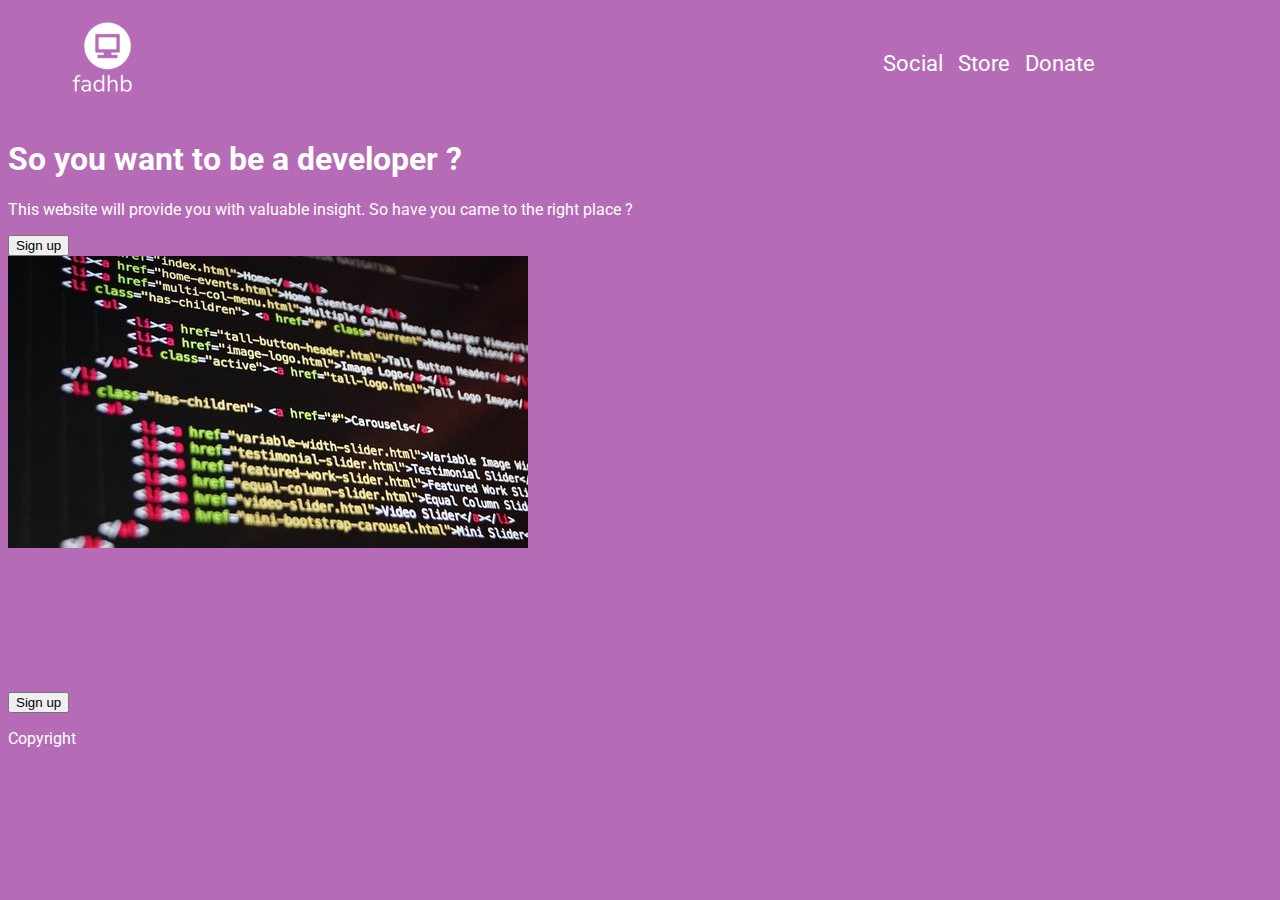
==== pages/index.html @ b3c9c847 "Made substantial changes, Changed HTML skeleton, added images and styled css" ====
<!DOCTYPE html>
<html lang="en">

<head>
    <meta charset="UTF-8">
    <meta name="viewport" content="width=device-width, initial-scale=1.0">
    <link rel="preconnect" href="https://fonts.googleapis.com">
<link rel="preconnect" href="https://fonts.gstatic.com" crossorigin>
<link href="https://fonts.googleapis.com/css2?family=Dela+Gothic+One&family=Roboto:ital,wght@0,100;0,300;0,400;0,500;0,700;0,900;1,100;1,300;1,400;1,500;1,700;1,900&display=swap" rel="stylesheet">

    <link rel="stylesheet" href="../style.css">
    <title>Landing Page</title>
</head>

<body>
    <div id="container">
        <header>
            <div id="nav-bar">
                <!-- I will insert an image here later -->
                <div class="nav-logo">
                <img src="../images/fadhb-logo(1) (1).png" alt=""></div>
                <div class="nav-list">
                    <ul>
                        <li>Social</li>
                        <li>Store</li>
                        <li>Donate</li>
                    </ul>
                </div>
            </div>
        </header>
        <main>
            <div id="hero-section">
                <div class="hero-text">
                    <h1 class="hero-title">So you want to be a developer ?</h1>
                    <p class="hero-para">This website will provide you with valuable insight. So have you came to the right place ?</p>
                    <button class = "hero-button">Sign up</button>
                </div>
                <div class="hero-image">
                    <img src="../images/hero-image-resized.jpg" alt="A blurred image of code">
                </div>
            </div>
            <div id=info-section>
                <div>
                    <img src="" alt="">
                    <p></p>
                </div>
                <div>
                    <img src="" alt="">
                    <p></p>
                </div>
                <div>
                    <img src="" alt="">
                    <p></p>
                </div>
                <div>
                    <img src="" alt="">
                    <p></p>
                </div>
            </div>
            <div id="inspiration-section">
                <p class = "quote"></p>
                <p class="author"></p>
            </div>
            <div id="sign-up-section">
                <div>
                    <p></p>
                    <p></p>
                    <button>Sign up</button>
                </div>
            </div>
        </main>
        <footer>
            <p>Copyright </p>
        </footer>
    </div>
</body>
---- style.css ----
html {
    box-sizing: border-box;
}

* {
    box-sizing: inherit;

}

body {
    margin: 0, auto;
    background-color: rgb(182, 107, 182);
    font-family: "roboto", sans-serif;
    font-weight: 400;
    color: #ffff;
}
#container{
    display: flex;
    flex-direction: column;
}

/* NavBar Css */
#nav-bar {
    font-size: 22px;
    color: #ffff;
    display: flex;
    justify-content: space-between;
    align-items: center;
}

.nav-list ul {
    display: flex;
    list-style: none;
    gap: 15px;
    justify-content: center;

}

.nav-logo {
    margin-left: 50px;
}

#nav-bar div {
    flex: 1;
}
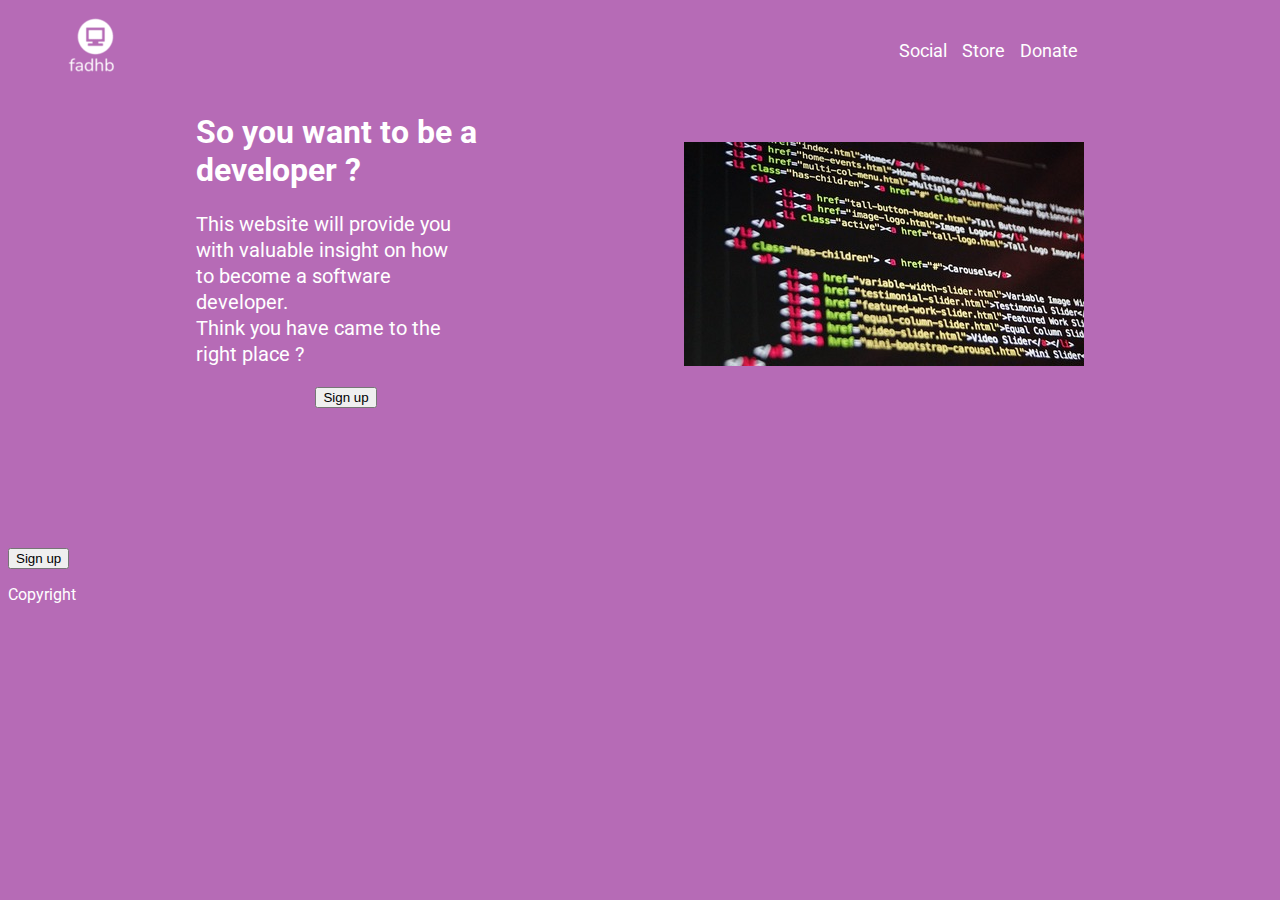
==== commit 8534cbe2: "Styled hero section and resized header logo" ====
--- a/pages/index.html
+++ b/pages/index.html
@@ -5,8 +5,10 @@
     <meta charset="UTF-8">
     <meta name="viewport" content="width=device-width, initial-scale=1.0">
     <link rel="preconnect" href="https://fonts.googleapis.com">
-<link rel="preconnect" href="https://fonts.gstatic.com" crossorigin>
-<link href="https://fonts.googleapis.com/css2?family=Dela+Gothic+One&family=Roboto:ital,wght@0,100;0,300;0,400;0,500;0,700;0,900;1,100;1,300;1,400;1,500;1,700;1,900&display=swap" rel="stylesheet">
+    <link rel="preconnect" href="https://fonts.gstatic.com" crossorigin>
+    <link
+        href="https://fonts.googleapis.com/css2?family=Dela+Gothic+One&family=Roboto:ital,wght@0,100;0,300;0,400;0,500;0,700;0,900;1,100;1,300;1,400;1,500;1,700;1,900&display=swap"
+        rel="stylesheet">
 
     <link rel="stylesheet" href="../style.css">
     <title>Landing Page</title>
@@ -18,7 +20,8 @@
             <div id="nav-bar">
                 <!-- I will insert an image here later -->
                 <div class="nav-logo">
-                <img src="../images/fadhb-logo(1) (1).png" alt=""></div>
+                    <img src="../images/fadhb-logo(1) (1)(1).png" alt="">
+                </div>
                 <div class="nav-list">
                     <ul>
                         <li>Social</li>
@@ -32,14 +35,16 @@
             <div id="hero-section">
                 <div class="hero-text">
                     <h1 class="hero-title">So you want to be a developer ?</h1>
-                    <p class="hero-para">This website will provide you with valuable insight. So have you came to the right place ?</p>
-                    <button class = "hero-button">Sign up</button>
+                    <p class="hero-para">This website will provide you with valuable insight on how to become a software developer.<br> Think you have came to the right place ?</p>
+                    <div class="hero-button">
+                    <button>Sign up</button>
+                </div>
                 </div>
                 <div class="hero-image">
-                    <img src="../images/hero-image-resized.jpg" alt="A blurred image of code">
+                    <img src="../images/hero-image(1).jpg" alt="A blurred image of code">
                 </div>
             </div>
-            <div id=info-section>
+            <div id="info section">
                 <div>
                     <img src="" alt="">
                     <p></p>
@@ -58,7 +63,7 @@
                 </div>
             </div>
             <div id="inspiration-section">
-                <p class = "quote"></p>
+                <p class="quote"></p>
                 <p class="author"></p>
             </div>
             <div id="sign-up-section">
--- a/style.css
+++ b/style.css
@@ -21,7 +21,7 @@
 
 /* NavBar Css */
 #nav-bar {
-    font-size: 22px;
+    font-size: 18px;
     color: #ffff;
     display: flex;
     justify-content: space-between;
@@ -33,9 +33,13 @@
     list-style: none;
     gap: 15px;
     justify-content: center;
+    
 
 }
+#nav-bar{
+    align-items: center;
 
+}
 .nav-logo {
     margin-left: 50px;
 }
@@ -43,3 +47,25 @@
 #nav-bar div {
     flex: 1;
 }
+#hero-section{
+    display: flex;
+    justify-content: space-evenly;
+    align-items: center;
+    
+}
+.hero-text{
+    width:300px;
+    text-align: left;
+}
+.hero-para{
+    font-size: 20px;
+    line-height: 1.3;
+    width: 90%;
+}
+#hero-section img{
+    margin-top:12px;
+}
+div.hero-button{
+    text-align: center;
+    
+}
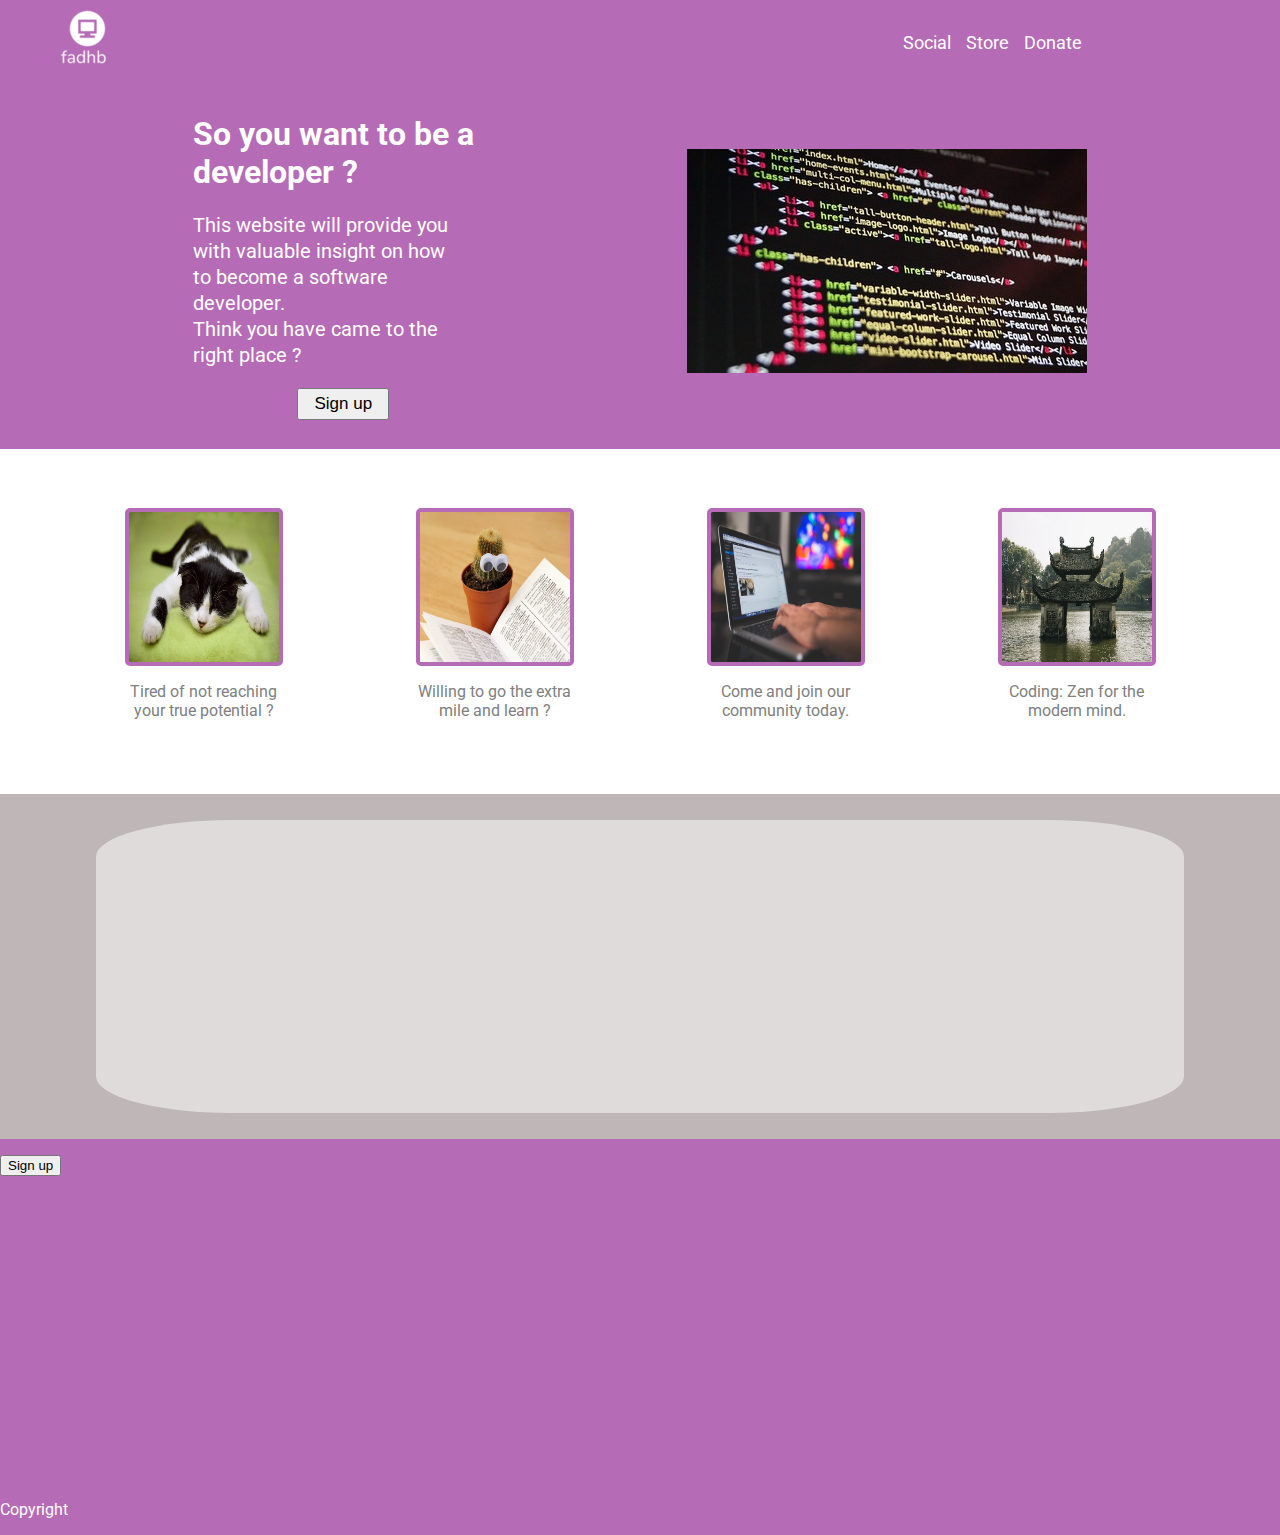
==== commit 89f7cd70: "Completed info-section and inserted images as requested" ====
--- a/pages/index.html
+++ b/pages/index.html
@@ -15,67 +15,71 @@
 </head>
 
 <body>
+    <header>
+        <div id="nav-bar">
+            <!-- I will insert an image here later -->
+            <div class="nav-logo">
+                <img src="../images/fadhb-logo.png" alt="">
+            </div>
+            <div class="nav-list">
+                <ul>
+                    <li>Social</li>
+                    <li>Store</li>
+                    <li>Donate</li>
+                </ul>
+            </div>
+    </header>
     <div id="container">
-        <header>
-            <div id="nav-bar">
-                <!-- I will insert an image here later -->
-                <div class="nav-logo">
-                    <img src="../images/fadhb-logo(1) (1)(1).png" alt="">
-                </div>
-                <div class="nav-list">
-                    <ul>
-                        <li>Social</li>
-                        <li>Store</li>
-                        <li>Donate</li>
-                    </ul>
-                </div>
-            </div>
-        </header>
-        <main>
-            <div id="hero-section">
-                <div class="hero-text">
-                    <h1 class="hero-title">So you want to be a developer ?</h1>
-                    <p class="hero-para">This website will provide you with valuable insight on how to become a software developer.<br> Think you have came to the right place ?</p>
-                    <div class="hero-button">
-                    <button>Sign up</button>
-                </div>
-                </div>
-                <div class="hero-image">
-                    <img src="../images/hero-image(1).jpg" alt="A blurred image of code">
-                </div>
-            </div>
-            <div id="info section">
-                <div>
-                    <img src="" alt="">
-                    <p></p>
-                </div>
-                <div>
-                    <img src="" alt="">
-                    <p></p>
-                </div>
-                <div>
-                    <img src="" alt="">
-                    <p></p>
-                </div>
-                <div>
-                    <img src="" alt="">
-                    <p></p>
-                </div>
-            </div>
-            <div id="inspiration-section">
-                <p class="quote"></p>
-                <p class="author"></p>
-            </div>
-            <div id="sign-up-section">
-                <div>
-                    <p></p>
-                    <p></p>
+
+        <div id="hero-section">
+            <div class="hero-text">
+                <h1 class="hero-title">So you want to be a developer ?</h1>
+                <p class="hero-para">This website will provide you with valuable insight on how to become a software
+                    developer.<br> Think you have came to the right place ?</p>
+                <div class="hero-button">
                     <button>Sign up</button>
                 </div>
             </div>
-        </main>
-        <footer>
-            <p>Copyright </p>
-        </footer>
+            <div class="hero-image">
+                <img src="../images/hero-image.jpg" alt="A blurred image of code">
+            </div>
+        </div>
+        <div id="info-section">
+            <div class="info-row">
+                <img src="../images/cat-info.jpg" alt="Cat sleeping" class="info-image">
+                <p class = "info-para">Tired of not reaching your true potential ?</p>
+            </div>
+            <div class="info-row">
+                <img src="../images/cactus-info.jpg" alt="Cactus reading" class="info-image">
+                <p class="info-para">Willing to go the extra mile and learn ?</p>
+            </div>
+            <div class="info-row">
+                <img src="../images/laptop-info.jpg" alt="Laptop with code" class="info-image">
+                <p class="info-para">Come and join our community today.</p>
+            </div>
+            <div class="info-row">
+                <img src="../images/pagoda-info.jpg" alt="A pagoda in the water" class="info-image">
+                <p class="info-para">Coding: Zen for the modern mind.</p>
+            </div>
+
+        </div>
+        <div id="inspiration-section">
+            <div class="inspiration-card">
+            <p class="quote"></p>
+            <p class="author"></p>
+        </div>
+        </div>
+        <div id="sign-up-section">
+            <div>
+                <p></p>
+                <p></p>
+                <button>Sign up</button>
+            </div>
+        </div>
+
+    </div>
+    <footer>
+        <p>Copyright </p>
+    </footer>
     </div>
 </body>--- a/style.css
+++ b/style.css
@@ -1,22 +1,23 @@
-html {
-    box-sizing: border-box;
-}
-
-* {
-    box-sizing: inherit;
-
-}
 
 body {
-    margin: 0, auto;
+    margin: 0;
     background-color: rgb(182, 107, 182);
     font-family: "roboto", sans-serif;
     font-weight: 400;
     color: #ffff;
+    height: 100%;
 }
-#container{
+
+#container {
     display: flex;
     flex-direction: column;
+    width: 100%;
+    margin: 0, auto;
+}
+
+#container > div {
+    height: auto;
+    flex-basis: 345px;
 }
 
 /* NavBar Css */
@@ -33,13 +34,12 @@
     list-style: none;
     gap: 15px;
     justify-content: center;
-    
+}
 
+#nav-bar {
+    align-items: center;
 }
-#nav-bar{
-    align-items: center;
 
-}
 .nav-logo {
     margin-left: 50px;
 }
@@ -47,25 +47,79 @@
 #nav-bar div {
     flex: 1;
 }
-#hero-section{
+
+#hero-section {
     display: flex;
     justify-content: space-evenly;
     align-items: center;
-    
 }
-.hero-text{
-    width:300px;
+
+.hero-text {
+    width: 300px;
     text-align: left;
 }
-.hero-para{
+
+.hero-para {
     font-size: 20px;
     line-height: 1.3;
     width: 90%;
 }
-#hero-section img{
-    margin-top:12px;
+
+#hero-section img {
+    margin-top: 12px;
 }
-div.hero-button{
+
+div.hero-button {
     text-align: center;
+
+}
+
+.hero-button button {
+    padding: 4px 15px;
+    font-size: 17px;
+}
+
+#info-section {
+    background-color: white;
+    width: 100%;
+    display: flex;
+    justify-content: space-evenly;
+    align-items: center;
+    margin-top: 20px;
+ 
+}
+.info-row{
+    display: flex;
+    flex-direction: column;
+    justify-items: center;
+    align-items: center;
+    flex-basis:175px;
     
 }
+.info-para{
+    width:auto;
+    color:grey;
+    text-align: center;
+}
+
+.info-image {
+    height: 150px;
+    width: 150px;
+    border: 4px solid rgb(182, 107, 182);
+    border-radius: 5px;
+}
+#inspiration-section{
+    background-color: rgb(191, 183, 183);
+    display: flex;
+    justify-content: center;
+    
+}
+.inspiration-card{
+    background-color: rgb(255, 255, 255, 0.5);
+    width: 85%;
+    height: 85%;
+    align-self: center;
+    border-radius: 12.5%;
+    
+    
+}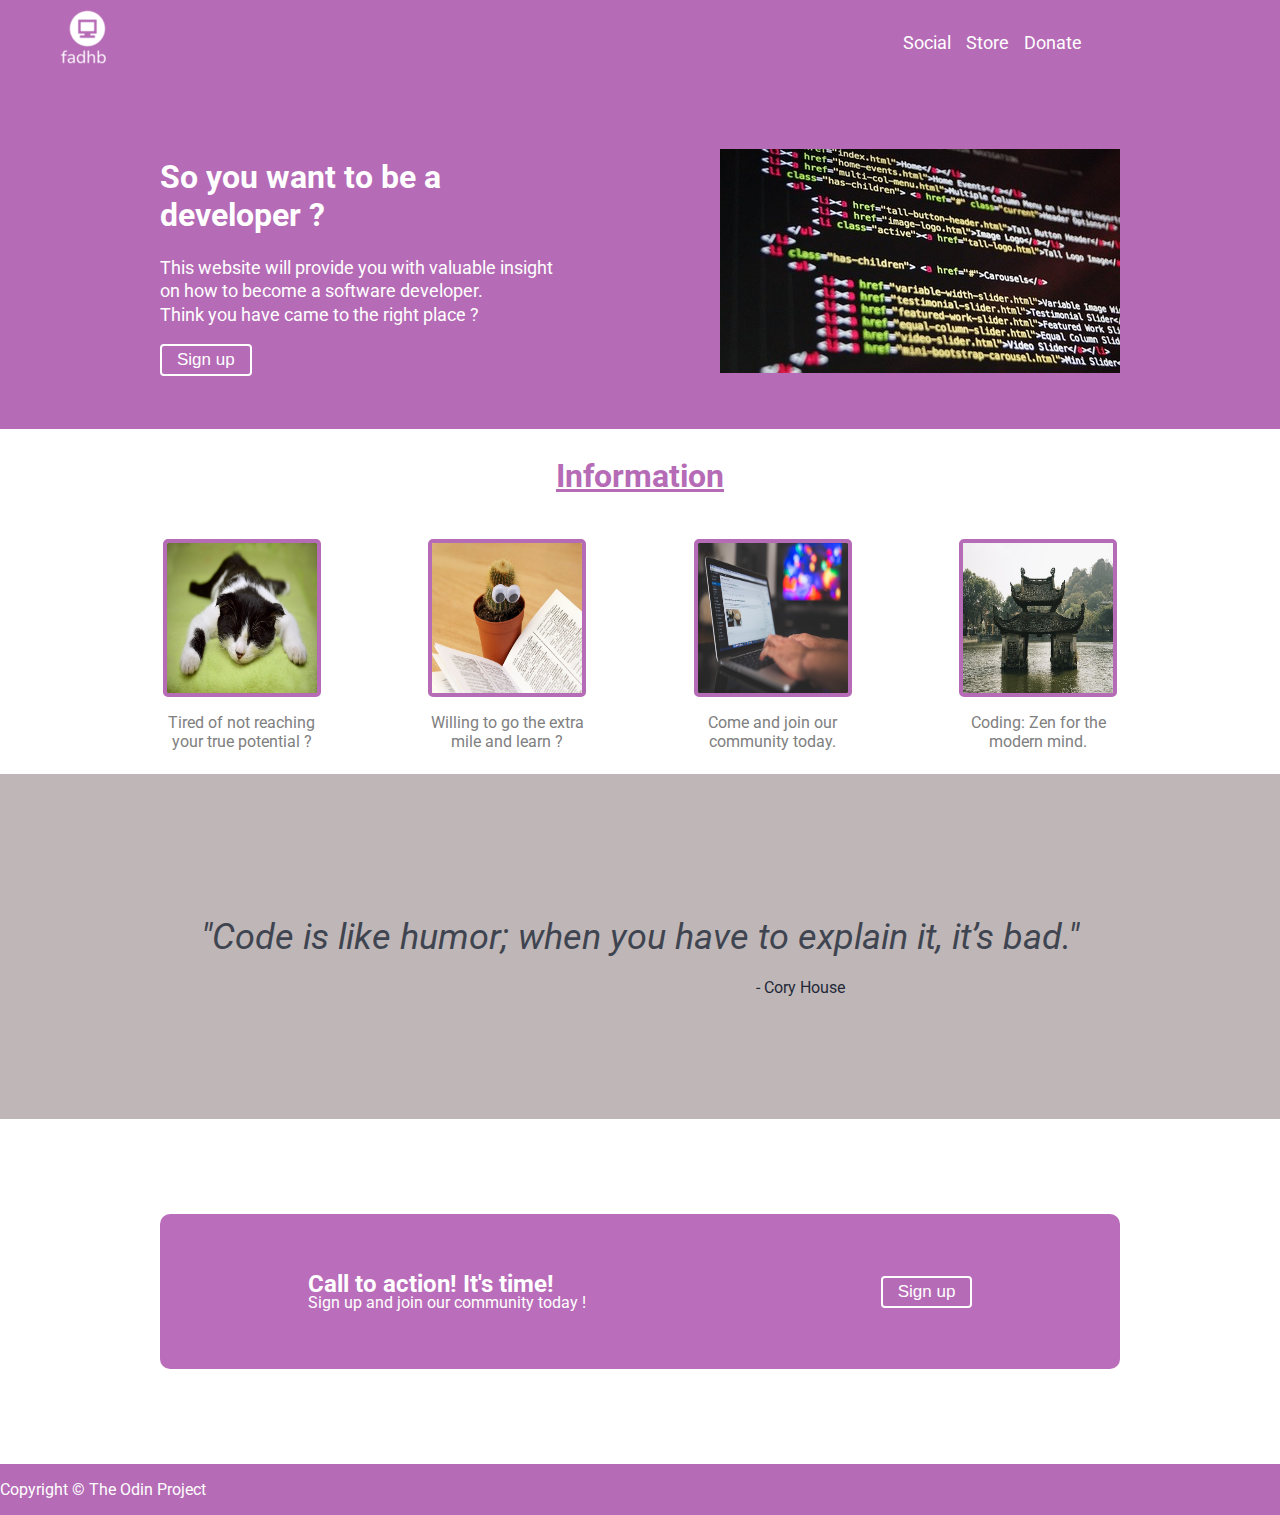
==== commit 3ca0e944: "Completed landing page" ====
--- a/pages/index.html
+++ b/pages/index.html
@@ -36,50 +36,57 @@
                 <h1 class="hero-title">So you want to be a developer ?</h1>
                 <p class="hero-para">This website will provide you with valuable insight on how to become a software
                     developer.<br> Think you have came to the right place ?</p>
-                <div class="hero-button">
-                    <button>Sign up</button>
-                </div>
+                
+                    <button class="hero-button">Sign up</button>
+                
             </div>
             <div class="hero-image">
                 <img src="../images/hero-image.jpg" alt="A blurred image of code">
             </div>
         </div>
-        <div id="info-section">
-            <div class="info-row">
-                <img src="../images/cat-info.jpg" alt="Cat sleeping" class="info-image">
-                <p class = "info-para">Tired of not reaching your true potential ?</p>
-            </div>
-            <div class="info-row">
-                <img src="../images/cactus-info.jpg" alt="Cactus reading" class="info-image">
-                <p class="info-para">Willing to go the extra mile and learn ?</p>
-            </div>
-            <div class="info-row">
-                <img src="../images/laptop-info.jpg" alt="Laptop with code" class="info-image">
-                <p class="info-para">Come and join our community today.</p>
-            </div>
-            <div class="info-row">
-                <img src="../images/pagoda-info.jpg" alt="A pagoda in the water" class="info-image">
-                <p class="info-para">Coding: Zen for the modern mind.</p>
+        <div id="info-container">
+            <h1 class="info-header">Information</h1>
+            <div id="info-section">
+
+                <div class="info-row">
+                    <img src="../images/cat-info.jpg" alt="Cat sleeping" class="info-image">
+                    <p class="info-para">Tired of not reaching your true potential ?</p>
+                </div>
+                <div class="info-row">
+                    <img src="../images/cactus-info.jpg" alt="Cactus reading" class="info-image">
+                    <p class="info-para">Willing to go the extra mile and learn ?</p>
+                </div>
+                <div class="info-row">
+                    <img src="../images/laptop-info.jpg" alt="Laptop with code" class="info-image">
+                    <p class="info-para">Come and join our community today.</p>
+                </div>
+                <div class="info-row">
+                    <img src="../images/pagoda-info.jpg" alt="A pagoda in the water" class="info-image">
+                    <p class="info-para">Coding: Zen for the modern mind.</p>
+                </div>
             </div>
 
         </div>
         <div id="inspiration-section">
-            <div class="inspiration-card">
-            <p class="quote"></p>
-            <p class="author"></p>
+
+            <p class="quote">"Code is like humor; when you have to explain it, it’s bad." </p>
+            <p class="author"> - Cory House</p>
+
         </div>
+        <div id="sign-up-container">
+            <div class="sign-up-card">
+                <div>
+                    <h2>Call to action! It's time!</h2>
+                    <p>Sign up and join our community today !</p>
+                </div>
+                <div>
+                    <button class = "info-button">Sign up</button>
+                </div>
+            </div>
+
         </div>
-        <div id="sign-up-section">
-            <div>
-                <p></p>
-                <p></p>
-                <button>Sign up</button>
-            </div>
-        </div>
-
-    </div>
-    <footer>
-        <p>Copyright </p>
-    </footer>
+        <footer>
+            <p>Copyright © The Odin Project</p>
+        </footer>
     </div>
 </body>--- a/style.css
+++ b/style.css
@@ -18,6 +18,7 @@
 #container > div {
     height: auto;
     flex-basis: 345px;
+    align-items: center;
 }
 
 /* NavBar Css */
@@ -35,11 +36,6 @@
     gap: 15px;
     justify-content: center;
 }
-
-#nav-bar {
-    align-items: center;
-}
-
 .nav-logo {
     margin-left: 50px;
 }
@@ -55,38 +51,57 @@
 }
 
 .hero-text {
-    width: 300px;
+    width: 400px;
     text-align: left;
 }
 
 .hero-para {
-    font-size: 20px;
+    font-size: 18px;
     line-height: 1.3;
-    width: 90%;
+    
 }
 
 #hero-section img {
     margin-top: 12px;
 }
 
-div.hero-button {
+/* div.hero-button {
     text-align: center;
 
-}
+} */
 
-.hero-button button {
+.hero-button ,.info-button  {
     padding: 4px 15px;
     font-size: 17px;
+    border: 2px solid #ffff;
+    background-color: rgb(182, 107, 182);
+    color: #ffff;
+    border-radius: 4px;
 }
+#info-container,#sign-up-container{
+   background-color: white;
+    width: 100%;
+    display:flex ;
+    flex-wrap: wrap;
+    justify-content: center;
 
+}
 #info-section {
-    background-color: white;
-    width: 100%;
     display: flex;
     justify-content: space-evenly;
-    align-items: center;
-    margin-top: 20px;
+    align-content: center;
+    text-align: center;
+    width: 90%;
+    
  
+}
+.info-header{
+    font-weight:bold;
+    color: rgb(182, 107, 182);
+    text-align: center;
+    text-decoration: underline;
+    padding-bottom:10px;
+    width: 100%;
 }
 .info-row{
     display: flex;
@@ -112,14 +127,38 @@
     background-color: rgb(191, 183, 183);
     display: flex;
     justify-content: center;
+    align-items: center;
+    flex-direction: column;
     
 }
-.inspiration-card{
-    background-color: rgb(255, 255, 255, 0.5);
-    width: 85%;
-    height: 85%;
-    align-self: center;
-    border-radius: 12.5%;
+.quote,.author{
+    color:#1F2937;
     
+}
+.quote{
+    opacity: 80%;
+    font-size: 36px;
+    font-style: italic;
+    width:80%;
+    text-align: center;
+    margin-bottom: 2px;
+}
+.author{
+    margin-left:25%
+    ;
+    padding-top: 2px;
+}
+.sign-up-card{
+    background-color: rgb(186, 109, 186);
+    width: 75%;
+    height:45%;
+    border-radius:10px;
+    line-height: 0%;
+    display:flex;
+    align-items: center;
+    justify-content: space-around;
     
+}
+footer{
+    text-align: ;
 }